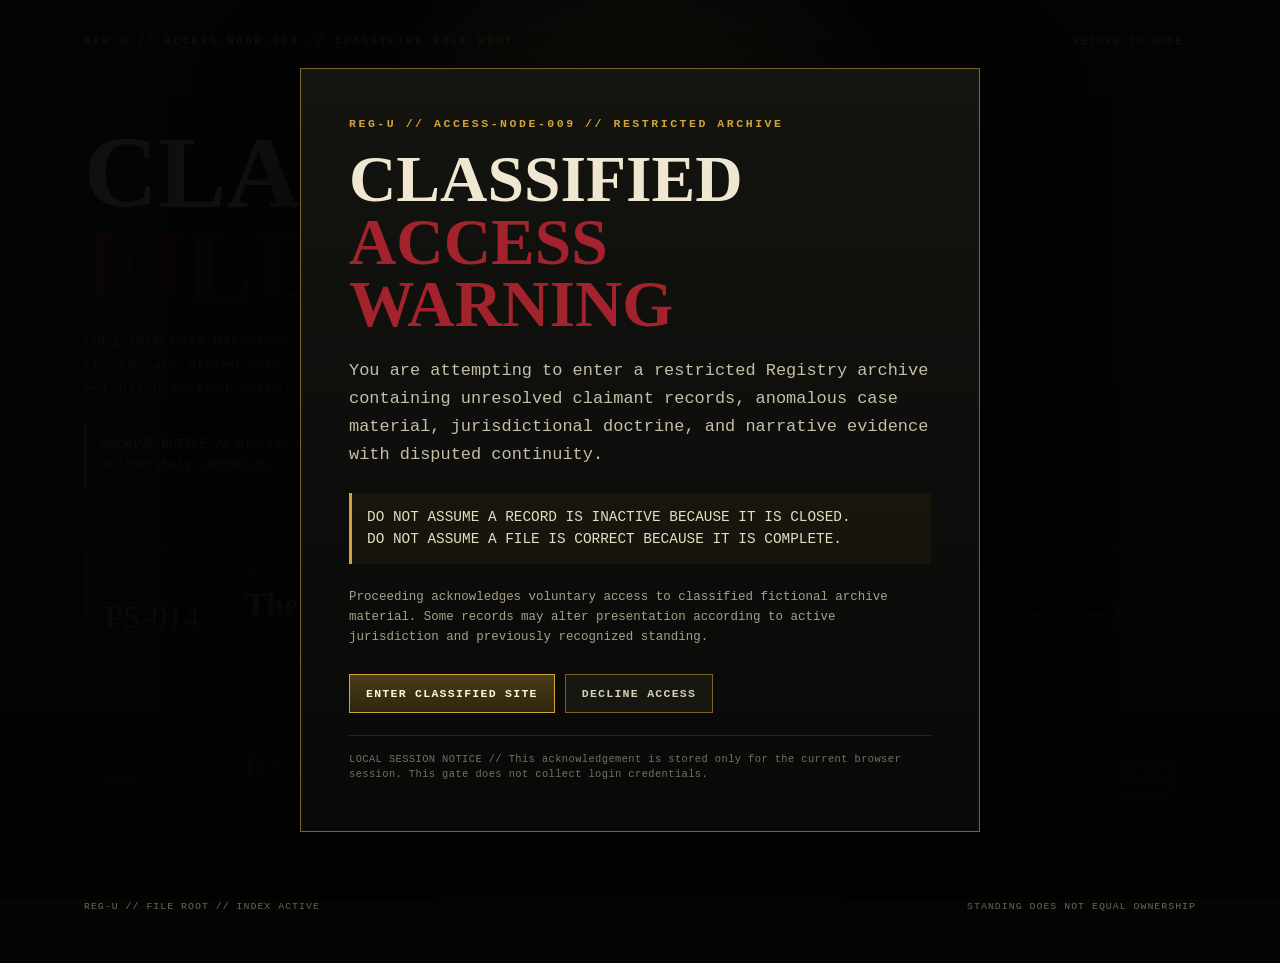
==== files/index.html @ a29b47c3 "Add classified story file archive" ====
<!doctype html>
<html lang="en">
<head>
<meta charset="utf-8">
<meta name="viewport" content="width=device-width,initial-scale=1,viewport-fit=cover">
<meta name="theme-color" content="#050604">
<title>ACCESS-NODE-009 // Classified Files</title>
<link rel="stylesheet" href="./files.css">
</head>
<body>
<div class="shell">
  <header class="top">
    <div>
      <div class="eyebrow">REG-U // ACCESS-NODE-009 // CLASSIFIED FILE ROOT</div>
    </div>
    <a href="../Index.html">RETURN TO NODE</a>
  </header>

  <section class="hero">
    <h1>CLASSIFIED<br><span>FILES</span></h1>
    <p>Long-form case narratives, recovered testimony, procedural incidents, and claimant records are stored here separately from the active terminal. File completeness does not establish factual certainty.</p>
    <div class="notice">ARCHIVE NOTICE // Stories may contain contradictory records, jurisdictional interpretation, and deliberately incomplete evidence. A closed file is not necessarily an ended event.</div>
  </section>

  <main class="grid">
    <a class="file-card" href="./elizabeth-kuroda/">
      <div class="file-no">PS-014</div>
      <div class="file-meta">
        <small>ACTIVE NARRATIVE FILE // RECONCILIATION DISPUTE</small>
        <h2>The Bell Clerk</h2>
        <p>Claimant: Elizabeth Kuroda. Missing contact: Reina Kuroda. LTR-3 contact verified. The Registry has been instructed not to close the sisterhood record.</p>
      </div>
      <div class="status">RECONCILIATION PENDING</div>
    </a>

    <div class="file-card sealed" aria-disabled="true">
      <div class="file-no">—</div>
      <div class="file-meta">
        <small>RESERVED FILE SLOT</small>
        <h2>Record Not Yet Filed</h2>
        <p>Future long-form case narratives will appear in this root without requiring changes to the primary Access Node terminal.</p>
      </div>
      <div class="status">SEALED</div>
    </div>
  </main>

  <footer class="footer">
    <span>REG-U // FILE ROOT // INDEX ACTIVE</span>
    <span>STANDING DOES NOT EQUAL OWNERSHIP</span>
  </footer>
</div>
<script src="../classified-gate.js"></script>
</body>
</html>
---- files/files.css ----
:root{color-scheme:dark;--bg:#050604;--panel:#0c0d0a;--paper:#c9bfa2;--muted:#887f68;--amber:#d0a33d;--red:#7c2323;--line:#332e22}
*{box-sizing:border-box}html,body{margin:0;min-height:100%;background:radial-gradient(circle at 50% -10%,rgba(208,163,61,.08),transparent 32%),#050604;color:var(--paper);font-family:ui-monospace,SFMono-Regular,Menlo,Monaco,Consolas,monospace}body:before{content:"";position:fixed;inset:0;pointer-events:none;opacity:.12;background-image:repeating-linear-gradient(0deg,rgba(255,255,255,.025) 0 1px,transparent 1px 4px)}a{color:inherit}.shell{width:min(1180px,100%);margin:auto;padding:24px clamp(14px,3vw,34px) 50px}.top{display:flex;justify-content:space-between;gap:16px;align-items:center;padding-bottom:18px;border-bottom:1px solid var(--line)}.eyebrow{font-size:.7rem;letter-spacing:.2em;color:var(--amber);font-weight:800}.top a{text-decoration:none;border:1px solid var(--line);padding:10px 12px;font-size:.68rem;letter-spacing:.12em}.hero{padding:50px 0 30px}.hero h1{font-family:Georgia,"Times New Roman",serif;font-size:clamp(2.6rem,8vw,6.7rem);line-height:.9;margin:0 0 18px;color:#eee5d0}.hero h1 span{color:var(--red)}.hero p{max-width:760px;line-height:1.7;color:#aaa087;font-size:.9rem}.notice{border-left:3px solid var(--amber);padding:13px 15px;background:rgba(208,163,61,.05);max-width:760px;margin-top:20px;font-size:.78rem;line-height:1.6}.grid{display:grid;grid-template-columns:repeat(12,1fr);gap:18px;margin-top:28px}.file-card{grid-column:span 12;display:grid;grid-template-columns:120px 1fr auto;gap:20px;align-items:center;border:1px solid var(--line);background:linear-gradient(180deg,#0f100c,#080906);padding:20px;text-decoration:none;position:relative;overflow:hidden}.file-card:before{content:"";position:absolute;left:0;top:0;bottom:0;width:4px;background:var(--red)}.file-no{font-family:Georgia,"Times New Roman",serif;font-size:2rem;color:#e1d6ba}.file-meta small{display:block;color:var(--amber);letter-spacing:.12em;font-size:.62rem;margin-bottom:7px}.file-meta h2{margin:0 0 8px;font:700 clamp(1.25rem,3vw,2rem) Georgia,"Times New Roman",serif;color:#eee5d0}.file-meta p{margin:0;color:#918872;line-height:1.5;font-size:.78rem}.status{border:1px solid #6d5c2d;color:#d8bd6a;padding:8px 10px;font-size:.63rem;letter-spacing:.1em;text-align:center}.file-card:hover{border-color:#6c5c31;transform:translateY(-1px)}.sealed{opacity:.5}.footer{margin-top:34px;padding-top:16px;border-top:1px solid var(--line);display:flex;justify-content:space-between;gap:12px;flex-wrap:wrap;color:#6e6757;font-size:.62rem;letter-spacing:.1em}@media(max-width:720px){.file-card{grid-template-columns:1fr}.status{justify-self:start}.top{align-items:flex-start;flex-direction:column}.hero{padding-top:36px}}
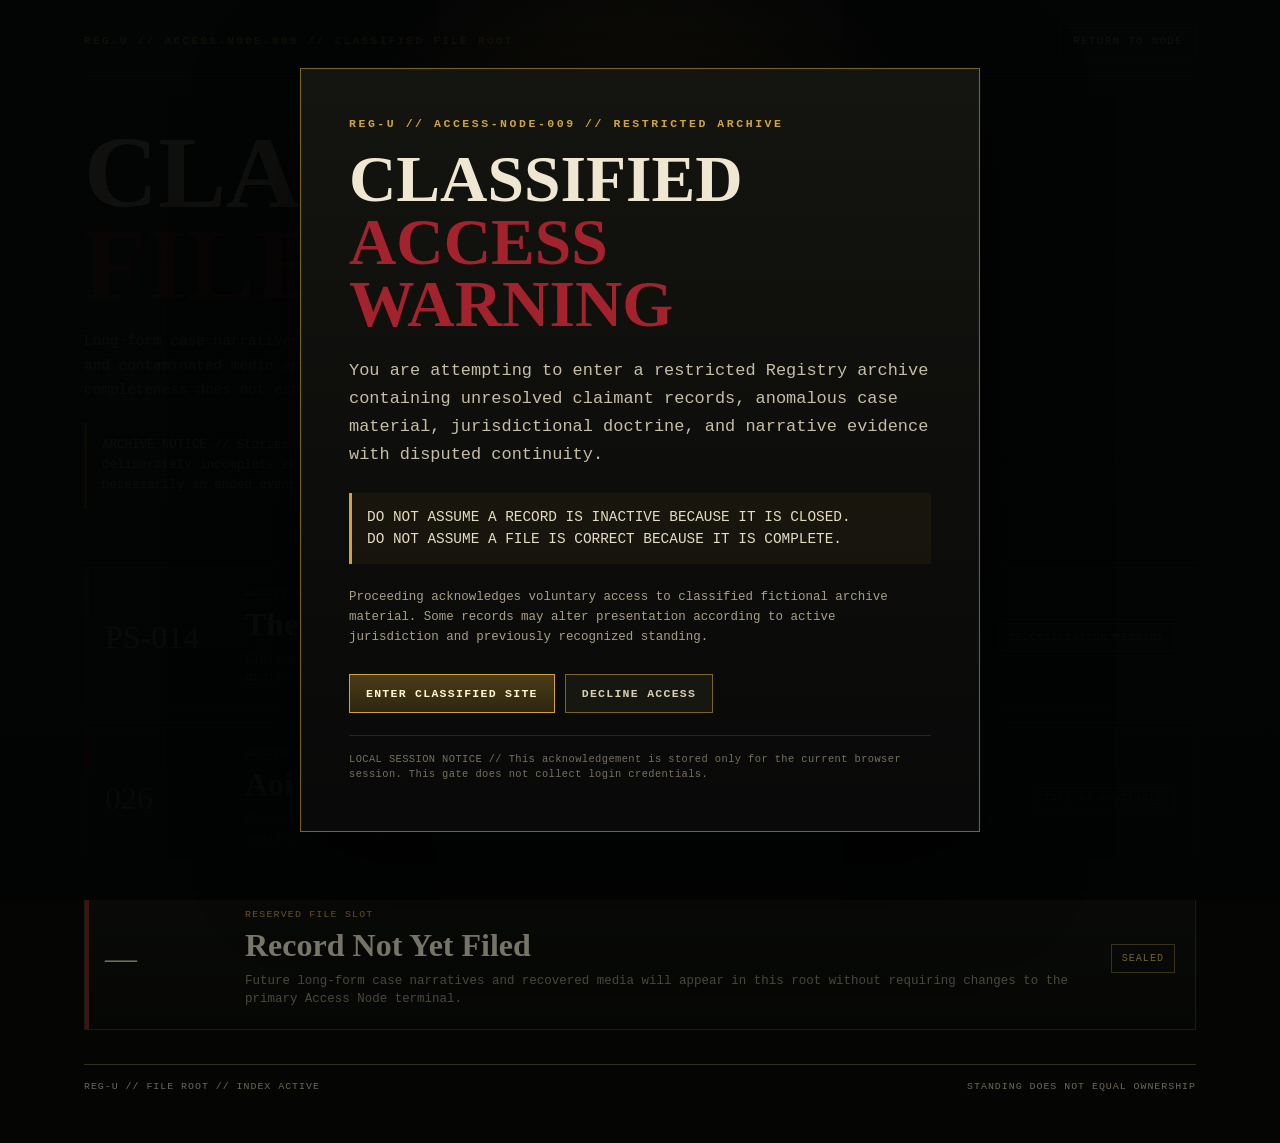
==== commit 5a23687b: "Index Aoi Miyu recovered tape file" ====
--- a/files/index.html
+++ b/files/index.html
@@ -18,8 +18,8 @@
 
   <section class="hero">
     <h1>CLASSIFIED<br><span>FILES</span></h1>
-    <p>Long-form case narratives, recovered testimony, procedural incidents, and claimant records are stored here separately from the active terminal. File completeness does not establish factual certainty.</p>
-    <div class="notice">ARCHIVE NOTICE // Stories may contain contradictory records, jurisdictional interpretation, and deliberately incomplete evidence. A closed file is not necessarily an ended event.</div>
+    <p>Long-form case narratives, recovered testimony, procedural incidents, claimant records, and contaminated media are stored here separately from the active terminal. File completeness does not establish factual certainty.</p>
+    <div class="notice">ARCHIVE NOTICE // Stories may contain contradictory records, jurisdictional interpretation, deliberately incomplete evidence, and media whose authorship is disputed. A closed file is not necessarily an ended event.</div>
   </section>
 
   <main class="grid">
@@ -28,9 +28,19 @@
       <div class="file-meta">
         <small>ACTIVE NARRATIVE FILE // RECONCILIATION DISPUTE</small>
         <h2>The Bell Clerk</h2>
-        <p>Claimant: Elizabeth Kuroda. Missing contact: Reina Kuroda. LTR-3 contact verified. The Registry has been instructed not to close the sisterhood record.</p>
+        <p>Claimant: Elizabeth Kuroda. Disputed claimant: Reina Kuroda. LTR-3 contact retained. Closure denied pending unanimous consent.</p>
       </div>
       <div class="status">RECONCILIATION PENDING</div>
+    </a>
+
+    <a class="file-card" href="./aoi-miyu/">
+      <div class="file-no">026</div>
+      <div class="file-meta">
+        <small>SPECIMEN TRACE // RECOVERED MEDIA // AUTHENTICITY DISPUTED</small>
+        <h2>Aoi &amp; Miyu Kurohana</h2>
+        <p>Recovered tape sequence associated with Specimen 026 and Miyu Kurohana. TAPE 01 // KITCHEN RETURN is available for playback review. Identity and authorship are not equivalent.</p>
+      </div>
+      <div class="status">TAPE 01 AVAILABLE</div>
     </a>
 
     <div class="file-card sealed" aria-disabled="true">
@@ -38,7 +48,7 @@
       <div class="file-meta">
         <small>RESERVED FILE SLOT</small>
         <h2>Record Not Yet Filed</h2>
-        <p>Future long-form case narratives will appear in this root without requiring changes to the primary Access Node terminal.</p>
+        <p>Future long-form case narratives and recovered media will appear in this root without requiring changes to the primary Access Node terminal.</p>
       </div>
       <div class="status">SEALED</div>
     </div>
@@ -51,4 +61,4 @@
 </div>
 <script src="../classified-gate.js"></script>
 </body>
-</html>
+</html>
